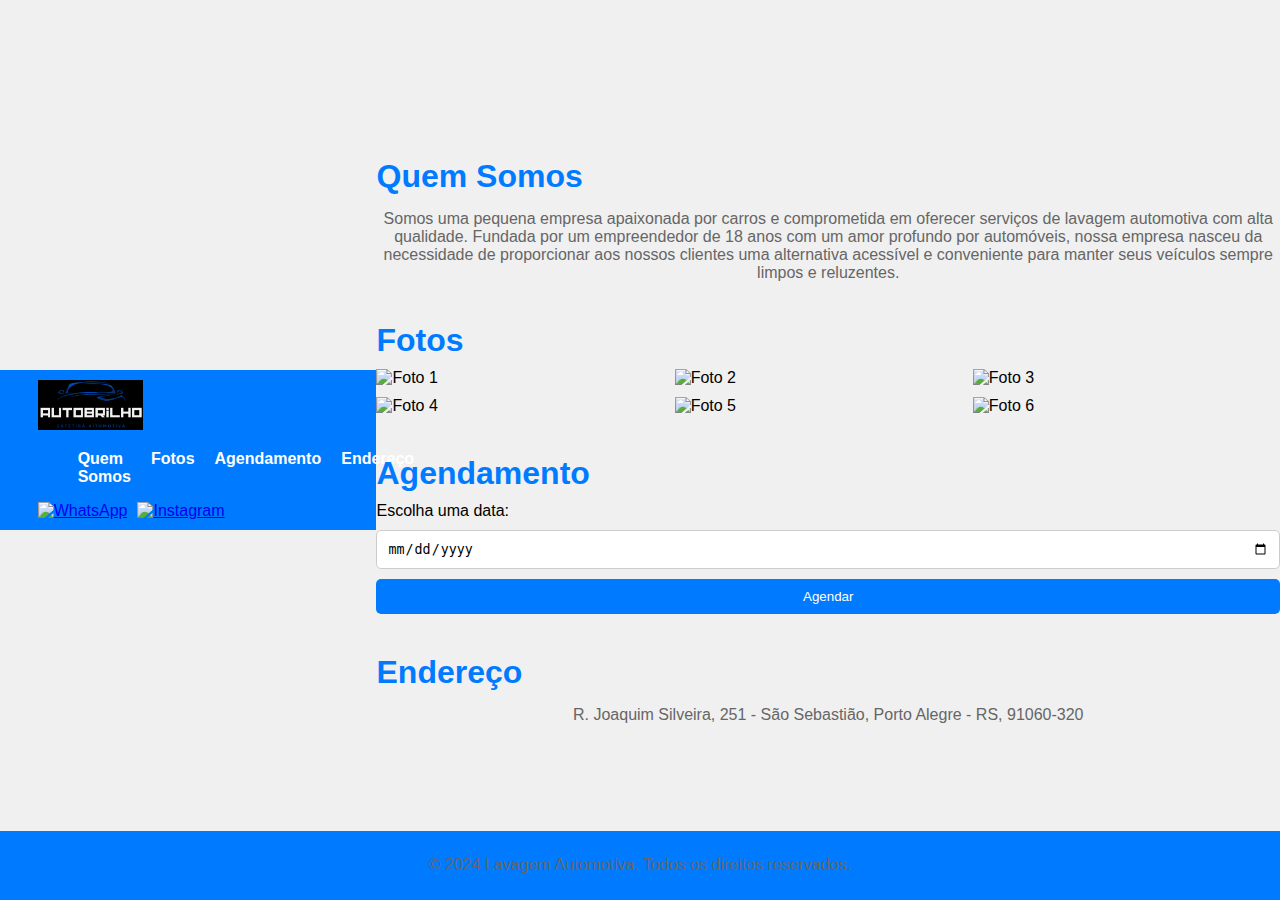
==== index.html @ 0866412b "primeiro commit" ====
<!DOCTYPE html>
<html lang="pt-BR">
<head>
    <meta charset="UTF-8">
    <meta name="viewport" content="width=device-width, initial-scale=1.0">
    <title>Lavagem Automotiva</title>
    <link rel="stylesheet" href="styles.css">
</head>
<body>
    <header>
        <div class="container-main">
            <div class="logo">
                <img src="imagens/logo.png" alt="Logo Lavagem Automotiva">
            </div>
            <nav>
                <ul>
                    <li><a href="#quem-somos">Quem Somos</a></li>
                    <li><a href="#fotos">Fotos</a></li>
                    <li><a href="#agendamento">Agendamento</a></li>
                    <li><a href="#endereco">Endereço</a></li>
                </ul>
            </nav>
            <div class="social-media">
                <a href="https://wa.me/seunumero" target="_blank"><img src="whatsapp.png" alt="WhatsApp"></a>
                <a href="https://www.instagram.com/seuusuario" target="_blank"><img src="instagram.png" alt="Instagram"></a>
            </div>
        </div>
    </header>
    
    <main>
        <section id="quem-somos">
            <h1>Quem Somos</h1>
            <p>Somos uma pequena empresa apaixonada por carros e comprometida em oferecer serviços de lavagem automotiva com alta qualidade. Fundada por um empreendedor de 18 anos com um amor profundo por automóveis, nossa empresa nasceu da necessidade de proporcionar aos nossos clientes uma alternativa acessível e conveniente para manter seus veículos sempre limpos e reluzentes.
            </p>
        </section>
        
        <section id="fotos">
            <h1>Fotos</h1>
            <div class="photos">
                <img src="foto1.jpg" alt="Foto 1">
                <img src="foto2.jpg" alt="Foto 2">
                <img src="foto3.jpg" alt="Foto 3">
                <img src="foto4.jpg" alt="Foto 4">
                <img src="foto5.jpg" alt="Foto 5">
                <img src="foto6.jpg" alt="Foto 6">
            </div>
        </section>
        
        <section id="agendamento">
            <h1>Agendamento</h1>
            <form action="agendar.php" method="post">
                <label for="data">Escolha uma data:</label>
                <input type="date" id="data" name="data" required>
                <button type="submit">Agendar</button>
            </form>
        </section>
        
        <section id="endereco">
            <h1>Endereço</h1>
            <p>R. Joaquim Silveira, 251 - São Sebastião, Porto Alegre - RS, 91060-320</p>
        </section>
    </main>
    
    <footer>
        <p>&copy; 2024 Lavagem Automotiva. Todos os direitos reservados.</p>
    </footer>
</body>
</html>
---- styles.css ----
body {
    font-family: Arial, sans-serif;
    background-color: #f0f0f0;
    display: flex;
    justify-content: center;
    align-items: center;
    height: 100vh;
    margin: 0;
}

.container {
    background-color: #ffffff;
    padding: 20px;
    border-radius: 10px;
    box-shadow: 0 0 10px rgba(0, 0, 0, 0.1);
    width: 300px;
}

.login-form h2 {
    margin-bottom: 20px;
    color: #333;
}

.input-group {
    margin-bottom: 15px;
}

.input-group label {
    display: block;
    margin-bottom: 5px;
    color: #666;
}

.input-group input {
    width: 100%;
    padding: 10px;
    border: 1px solid #ccc;
    border-radius: 5px;
}

button {
    width: 100%;
    padding: 10px;
    background-color: #007bff;
    border: none;
    color: white;
    border-radius: 5px;
    cursor: pointer;
}

button:hover {
    background-color: #0056b3;
}

p {
    text-align: center;
    margin-top: 15px;
    color: #666;
}

p a {
    color: #007bff;
    text-decoration: none;
}

p a:hover {
    text-decoration: underline;
}

.message {
    background-color: #f0f0f0;
    border: 1px solid #ccc;
    padding: 10px;
    border-radius: 5px;
    margin-bottom: 20px;
    color: #333;
}

/* Novos estilos para a nova página */
header {
    background-color: #007BFF;
    color: white;
    padding: 10px 0;
}

.container-main {
    width: 80%;
    margin: 0 auto;
}

.logo img {
    height: 50px;
}

nav ul {
    list-style: none;
    display: flex;
    gap: 20px;
}

nav ul li a {
    color: white;
    text-decoration: none;
    font-weight: bold;
}

.social-media {
    display: flex;
    gap: 10px;
}

.social-media img {
    height: 30px;
}

main {
    padding: 20px 0;
    width: 80%;
    margin: 0 auto;
}

section {
    margin-bottom: 40px;
}

section h1 {
    color: #007BFF;
    margin-bottom: 10px;
}

.photos {
    display: flex;
    flex-wrap: wrap;
    gap: 10px;
}

.photos img {
    width: calc(33% - 10px);
    height: auto;
}

form {
    display: flex;
    flex-direction: column;
    gap: 10px;
}

form input, form button {
    padding: 10px;
    border: 1px solid #ccc;
    border-radius: 5px;
}

form button {
    background-color: #007BFF;
    color: white;
    border: none;
    cursor: pointer;
}

form button:hover {
    background-color: #0056b3;
}

footer {
    background-color: #007BFF;
    color: white;
    text-align: center;
    padding: 10px 0;
    position: fixed;
    bottom: 0;
    width: 100%;
}
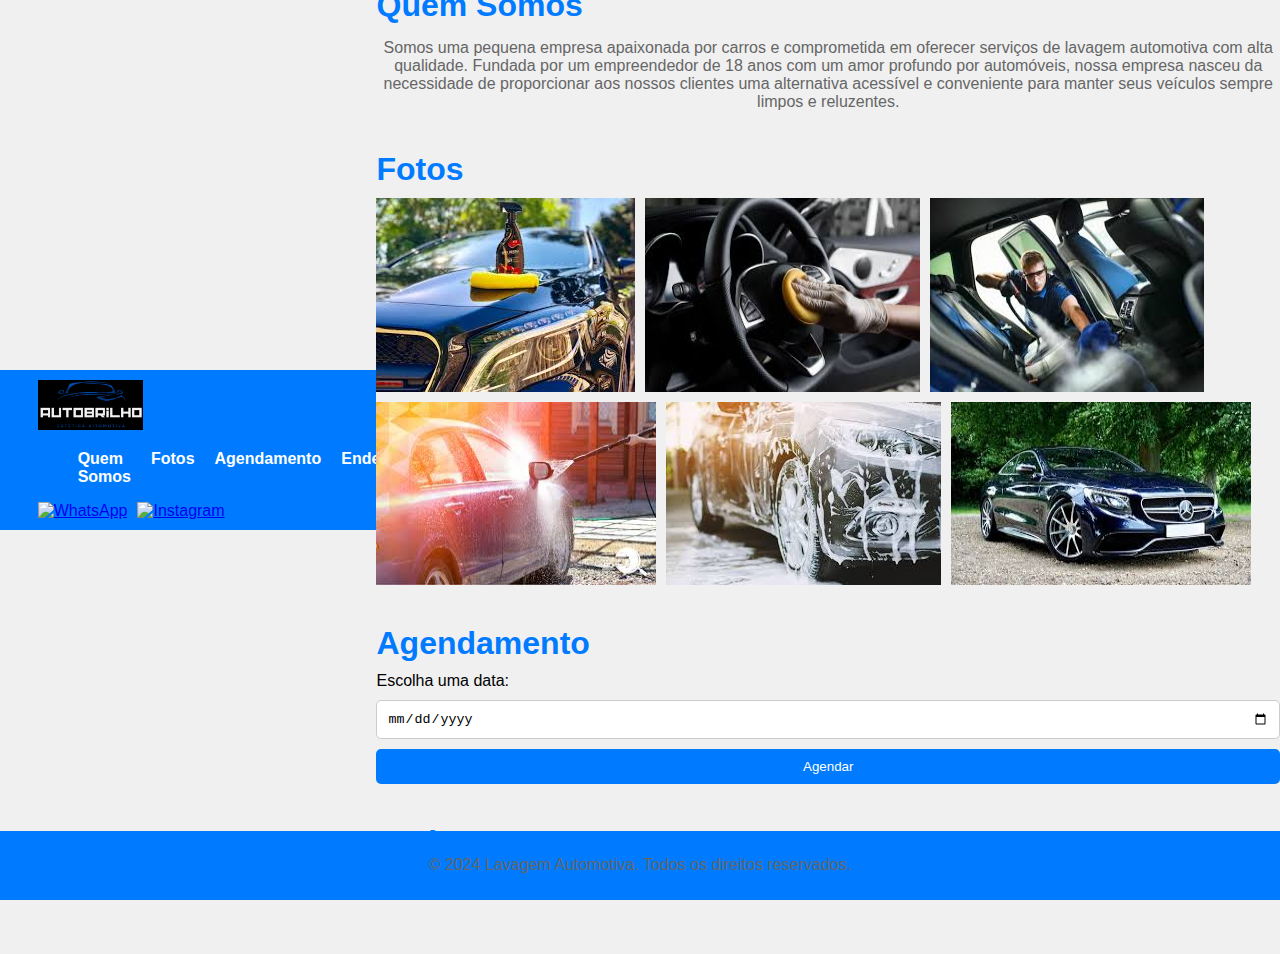
==== commit 33c3aa8b: "fotos" ====
--- a/index.html
+++ b/index.html
@@ -37,12 +37,12 @@
         <section id="fotos">
             <h1>Fotos</h1>
             <div class="photos">
-                <img src="foto1.jpg" alt="Foto 1">
-                <img src="foto2.jpg" alt="Foto 2">
-                <img src="foto3.jpg" alt="Foto 3">
-                <img src="foto4.jpg" alt="Foto 4">
-                <img src="foto5.jpg" alt="Foto 5">
-                <img src="foto6.jpg" alt="Foto 6">
+                <img src="imagens/foto1.jfif" alt="Foto 1">
+                <img src="imagens/foto2.jfif" alt="Foto 2">
+                <img src="imagens/foto3.jfif" alt="Foto 3">
+                <img src="imagens/foto4.jfif" alt="Foto 4">
+                <img src="imagens/foto5.jfif" alt="Foto 5">
+                <img src="imagens/foto6.jfif" alt="Foto 6">
             </div>
         </section>
         
--- a/styles.css
+++ b/styles.css
@@ -109,7 +109,7 @@
     gap: 10px;
 }
 
-.social-media img {
+social-media img {
     height: 30px;
 }
 
@@ -134,7 +134,7 @@
     gap: 10px;
 }
 
-.photos img {
+photos img {
     width: calc(33% - 10px);
     height: auto;
 }
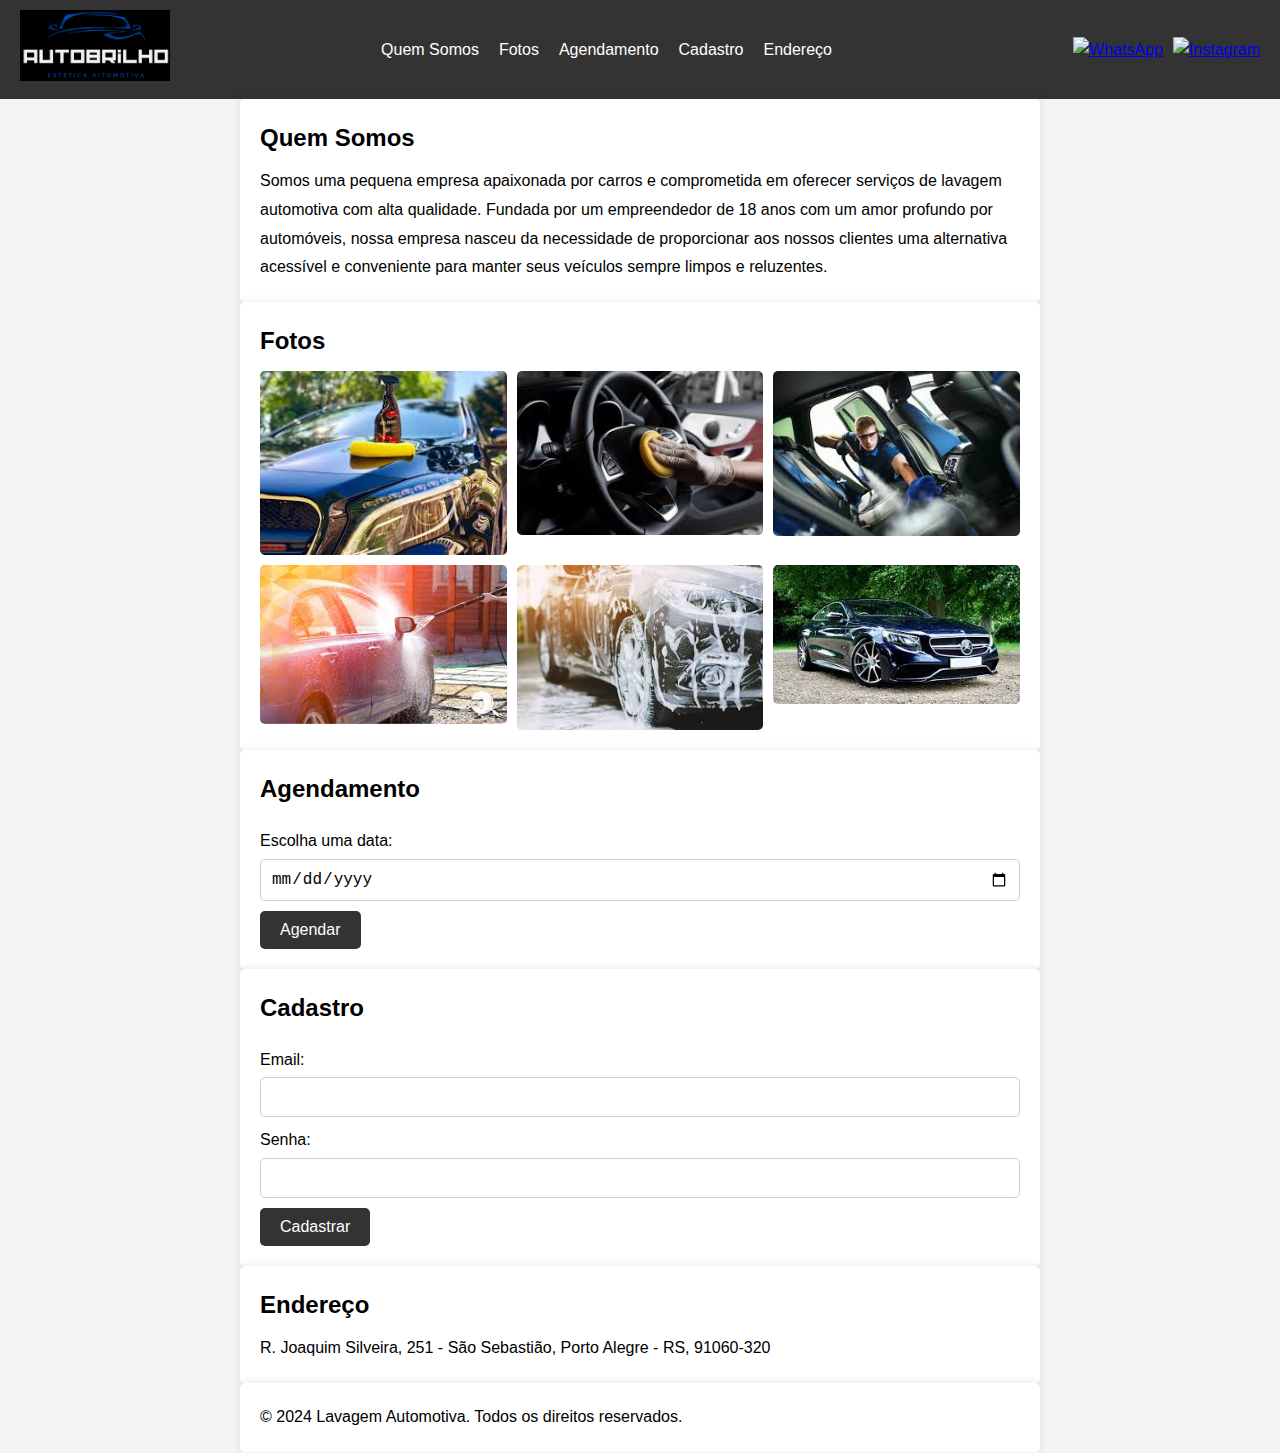
==== commit 9676f9d6: "lavagem" ====
--- a/index.html
+++ b/index.html
@@ -17,6 +17,7 @@
                     <li><a href="#quem-somos">Quem Somos</a></li>
                     <li><a href="#fotos">Fotos</a></li>
                     <li><a href="#agendamento">Agendamento</a></li>
+                    <li><a href="#cadastro">Cadastro</a></li>
                     <li><a href="#endereco">Endereço</a></li>
                 </ul>
             </nav>
@@ -29,40 +30,62 @@
     
     <main>
         <section id="quem-somos">
-            <h1>Quem Somos</h1>
-            <p>Somos uma pequena empresa apaixonada por carros e comprometida em oferecer serviços de lavagem automotiva com alta qualidade. Fundada por um empreendedor de 18 anos com um amor profundo por automóveis, nossa empresa nasceu da necessidade de proporcionar aos nossos clientes uma alternativa acessível e conveniente para manter seus veículos sempre limpos e reluzentes.
-            </p>
+            <div class="container">
+                <h1>Quem Somos</h1>
+                <p>Somos uma pequena empresa apaixonada por carros e comprometida em oferecer serviços de lavagem automotiva com alta qualidade. Fundada por um empreendedor de 18 anos com um amor profundo por automóveis, nossa empresa nasceu da necessidade de proporcionar aos nossos clientes uma alternativa acessível e conveniente para manter seus veículos sempre limpos e reluzentes.</p>
+            </div>
         </section>
         
         <section id="fotos">
-            <h1>Fotos</h1>
-            <div class="photos">
-                <img src="imagens/foto1.jfif" alt="Foto 1">
-                <img src="imagens/foto2.jfif" alt="Foto 2">
-                <img src="imagens/foto3.jfif" alt="Foto 3">
-                <img src="imagens/foto4.jfif" alt="Foto 4">
-                <img src="imagens/foto5.jfif" alt="Foto 5">
-                <img src="imagens/foto6.jfif" alt="Foto 6">
+            <div class="container">
+                <h1>Fotos</h1>
+                <div class="photos">
+                    <img src="imagens/foto1.jfif" alt="Foto 1">
+                    <img src="imagens/foto2.jfif" alt="Foto 2">
+                    <img src="imagens/foto3.jfif" alt="Foto 3">
+                    <img src="imagens/foto4.jfif" alt="Foto 4">
+                    <img src="imagens/foto5.jfif" alt="Foto 5">
+                    <img src="imagens/foto6.jfif" alt="Foto 6">
+                </div>
             </div>
         </section>
         
         <section id="agendamento">
-            <h1>Agendamento</h1>
-            <form action="agendar.php" method="post">
-                <label for="data">Escolha uma data:</label>
-                <input type="date" id="data" name="data" required>
-                <button type="submit">Agendar</button>
-            </form>
+            <div class="container">
+                <h1>Agendamento</h1>
+                <form action="agendar.php" method="post">
+                    <label for="data">Escolha uma data:</label>
+                    <input type="date" id="data" name="data" required>
+                    <button type="submit">Agendar</button>
+                </form>
+            </div>
+        </section>
+        
+        <section id="cadastro">
+            <div class="container">
+                <h1>Cadastro</h1>
+                <form action="cadastro.php" method="post">
+                    <label for="email">Email:</label>
+                    <input type="email" id="email" name="email" required>
+                    <label for="senha">Senha:</label>
+                    <input type="password" id="senha" name="senha" required>
+                    <button type="submit">Cadastrar</button>
+                </form>
+            </div>
         </section>
         
         <section id="endereco">
-            <h1>Endereço</h1>
-            <p>R. Joaquim Silveira, 251 - São Sebastião, Porto Alegre - RS, 91060-320</p>
+            <div class="container">
+                <h1>Endereço</h1>
+                <p>R. Joaquim Silveira, 251 - São Sebastião, Porto Alegre - RS, 91060-320</p>
+            </div>
         </section>
     </main>
     
     <footer>
-        <p>&copy; 2024 Lavagem Automotiva. Todos os direitos reservados.</p>
+        <div class="container">
+            <p>&copy; 2024 Lavagem Automotiva. Todos os direitos reservados.</p>
+        </div>
     </footer>
 </body>
 </html>
--- a/styles.css
+++ b/styles.css
@@ -1,173 +1,121 @@
+/* Reset básico */
+* {
+    margin: 0;
+    padding: 0;
+    box-sizing: border-box;
+}
+
 body {
     font-family: Arial, sans-serif;
-    background-color: #f0f0f0;
-    display: flex;
-    justify-content: center;
-    align-items: center;
-    height: 100vh;
-    margin: 0;
-}
-
-.container {
-    background-color: #ffffff;
-    padding: 20px;
-    border-radius: 10px;
-    box-shadow: 0 0 10px rgba(0, 0, 0, 0.1);
-    width: 300px;
-}
-
-.login-form h2 {
-    margin-bottom: 20px;
-    color: #333;
-}
-
-.input-group {
-    margin-bottom: 15px;
-}
-
-.input-group label {
-    display: block;
-    margin-bottom: 5px;
-    color: #666;
-}
-
-.input-group input {
-    width: 100%;
-    padding: 10px;
-    border: 1px solid #ccc;
-    border-radius: 5px;
-}
-
-button {
-    width: 100%;
-    padding: 10px;
-    background-color: #007bff;
-    border: none;
-    color: white;
-    border-radius: 5px;
-    cursor: pointer;
-}
-
-button:hover {
-    background-color: #0056b3;
-}
-
-p {
-    text-align: center;
-    margin-top: 15px;
-    color: #666;
-}
-
-p a {
-    color: #007bff;
-    text-decoration: none;
-}
-
-p a:hover {
-    text-decoration: underline;
-}
-
-.message {
-    background-color: #f0f0f0;
-    border: 1px solid #ccc;
-    padding: 10px;
-    border-radius: 5px;
-    margin-bottom: 20px;
-    color: #333;
-}
-
-/* Novos estilos para a nova página */
-header {
-    background-color: #007BFF;
-    color: white;
-    padding: 10px 0;
+    line-height: 1.6;
+    background-color: #f4f4f4;
 }
 
 .container-main {
-    width: 80%;
-    margin: 0 auto;
+    display: flex;
+    justify-content: space-between;
+    align-items: center;
+    padding: 10px 20px;
+    background-color: #333;
+    color: #fff;
 }
 
 .logo img {
-    height: 50px;
+    width: 150px;
 }
 
 nav ul {
-    list-style: none;
+    list-style-type: none;
     display: flex;
-    gap: 20px;
+}
+
+nav ul li {
+    margin-right: 20px;
 }
 
 nav ul li a {
-    color: white;
+    color: #fff;
     text-decoration: none;
-    font-weight: bold;
+    transition: color 0.3s ease;
+}
+
+nav ul li a:hover {
+    color: #ffd700;
 }
 
 .social-media {
     display: flex;
+    align-items: center;
+}
+
+.social-media a {
+    margin-left: 10px;
+}
+
+.main {
+    padding: 20px;
+}
+
+.container {
+    max-width: 800px;
+    margin: 0 auto;
+    padding: 20px;
+    background-color: #fff;
+    border-radius: 5px;
+    box-shadow: 0 0 10px rgba(0, 0, 0, 0.1);
+}
+
+.container h1 {
+    font-size: 24px;
+    margin-bottom: 10px;
+}
+
+.container p {
+    font-size: 16px;
+    line-height: 1.8;
+}
+
+.photos {
+    display: grid;
+    grid-template-columns: repeat(3, 1fr);
     gap: 10px;
 }
 
-social-media img {
-    height: 30px;
-}
-
-main {
-    padding: 20px 0;
-    width: 80%;
-    margin: 0 auto;
-}
-
-section {
-    margin-bottom: 40px;
-}
-
-section h1 {
-    color: #007BFF;
-    margin-bottom: 10px;
-}
-
-.photos {
-    display: flex;
-    flex-wrap: wrap;
-    gap: 10px;
-}
-
-photos img {
-    width: calc(33% - 10px);
-    height: auto;
+.photos img {
+    width: 100%;
+    border-radius: 5px;
 }
 
 form {
-    display: flex;
-    flex-direction: column;
-    gap: 10px;
+    margin-top: 20px;
 }
 
-form input, form button {
+form label {
+    display: block;
+    margin-bottom: 5px;
+}
+
+form input[type="email"],
+form input[type="password"],
+form input[type="date"] {
+    width: 100%;
     padding: 10px;
+    margin-bottom: 10px;
     border: 1px solid #ccc;
     border-radius: 5px;
+    font-size: 16px;
 }
 
 form button {
-    background-color: #007BFF;
-    color: white;
+    background-color: #333;
+    color: #fff;
     border: none;
+    padding: 10px 20px;
     cursor: pointer;
+    border-radius: 5px;
+    font-size: 16px;
 }
 
 form button:hover {
-    background-color: #0056b3;
+    background-color: #555;
 }
-
-footer {
-    background-color: #007BFF;
-    color: white;
-    text-align: center;
-    padding: 10px 0;
-    position: fixed;
-    bottom: 0;
-    width: 100%;
-}
